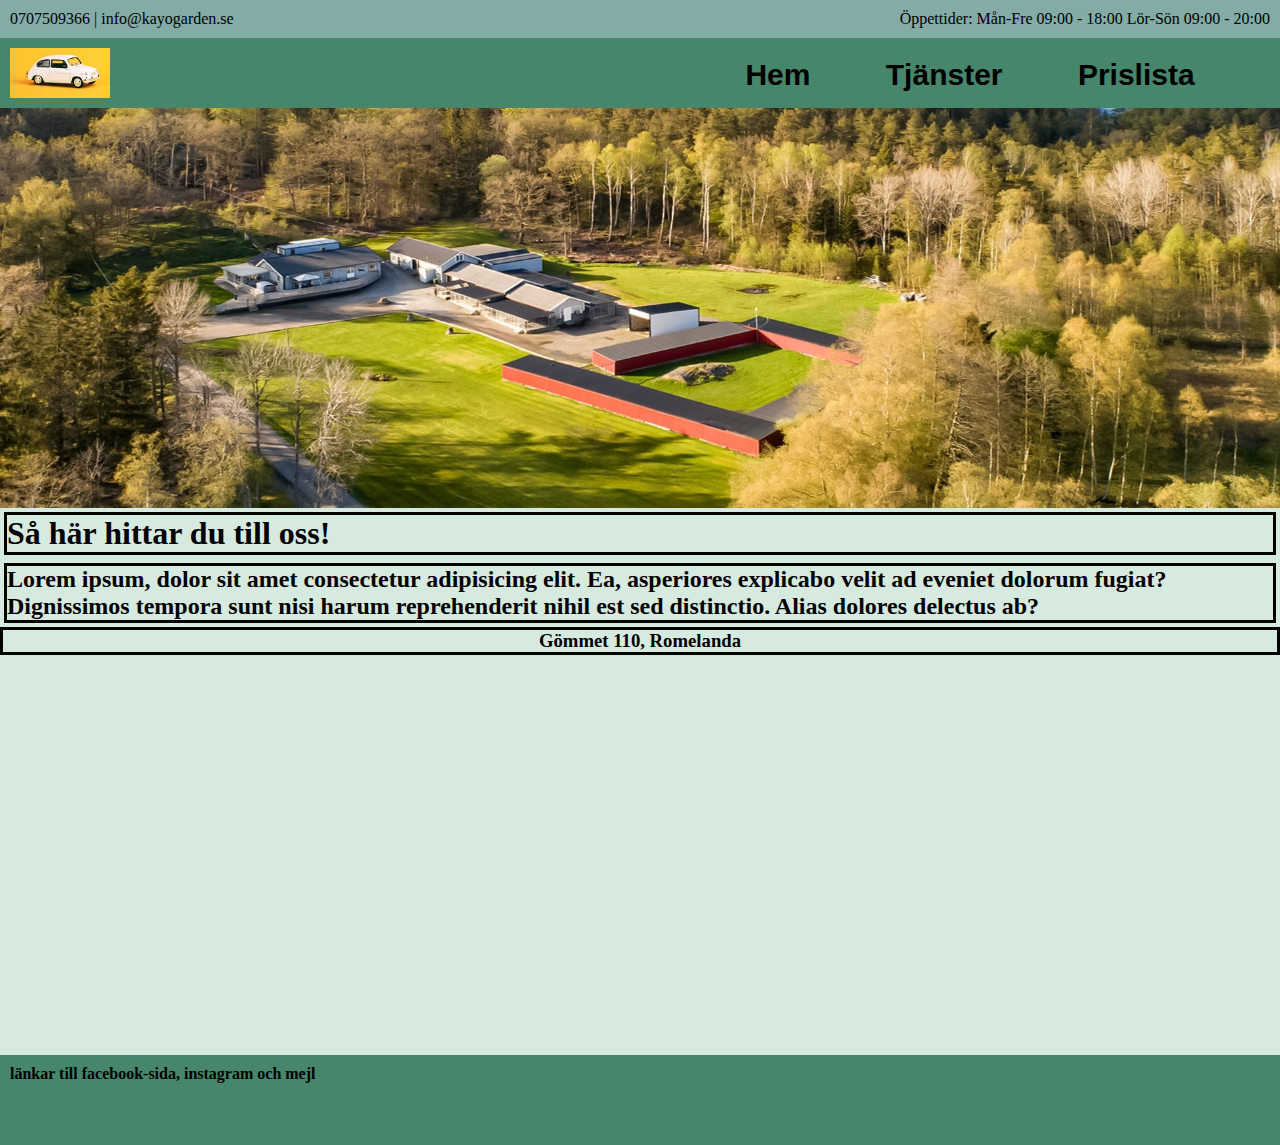
==== adress.html @ 545b648b "lektion: 2022-02-16" ====
<!DOCTYPE html>
<html lang="en">

<head>
    <meta charset="UTF-8">
    <meta http-equiv="X-UA-Compatible" content="IE=edge">
    <meta name="viewport" content="width=device-width, initial-scale=1.0">
    <title>Kayogården/Hitta hit</title>
    <link rel="stylesheet" href="css/style.css">
</head>

<body>
    <div class="wrapper4">
        <header class="miniheader" id="myHeader">
            <p class="mini-text">0707509366 | info@kayogarden.se</p>
            <p class="mini-text">Öppettider: Mån-Fre 09:00 - 18:00 Lör-Sön 09:00 - 20:00</p>
        </header>
        <div class="header">
            <img src="img/car.jpg" alt="egentligen loggan" id="logga">
            <ul id="navigation-links">
                <li><a class="link-list" href="index.html">Hem</a></li>
                <li><a class="link-list" href="services.html">Tjänster</a></li>
                <li><a class="link-list" href="prices.html">Prislista</a></li>
            </ul>
        </div>
        <img src="img/Gömmet2.jpg" alt="Foto: SE360" class="flygbild">
        <nav class="text" id="title4">
            <h1>Så här hittar du till oss!</h1>
        </nav>
        <article id="brödtext4" class="text">
            <h2>Lorem ipsum, dolor sit amet consectetur adipisicing elit. Ea, asperiores explicabo velit ad eveniet
                dolorum fugiat? Dignissimos tempora sunt nisi harum reprehenderit nihil est sed distinctio. Alias
                dolores delectus ab?</h2>
        </article>
        <article id="adress">
            <h3>Gömmet 110, Romelanda</h3>
        </article>
        <iframe id="maps"
            src="https://www.google.com/maps/embed?pb=!1m18!1m12!1m3!1d2581.9231965611275!2d12.020141216112695!3d57.96682862654651!2m3!1f0!2f0!3f0!3m2!1i1024!2i768!4f13.1!3m3!1m2!1s0x464567edb0d9605d%3A0xef751d055bce004d!2sG%C3%B6mmet%20110%2C%20442%2092%20Romelanda!5e1!3m2!1ssv!2sse!4v1646576235833!5m2!1ssv!2sse"
            width="100%" height="400" style="border:0;" allowfullscreen="" loading="lazy"></iframe>
        <footer class="footer">
            <h4>länkar till facebook-sida, instagram och mejl</h4>
        </footer>
    </div>
    <script src="js/script.js"></script>
</body>

</html>
---- css/style.css ----
* {
    margin: 0;
    padding: 0;
}

.wrapper1 {
    display: grid;
    width: 100%;
    height: 100vh;
    grid-template-areas: 
    "mh mh"
    "he he"
    "fl fl"
    "ti1 im1"
    "te1 im1"
    "s1 s1"
    "fo fo"
;
grid-template-columns: repeat(2);
grid-template-rows: repeat(7, 1fr);
}

#title1 {
    grid-area: ti1;
    border: solid;
    display: flex;
    justify-content: center;
}

#brödtext1 {
    grid-area: te1;
    border: solid;
    padding: 10px 50px 20px;
}

#image-sid1 {
    grid-area: im1;
    width: 30vw;
    height: 40vh;
    border: solid;
    padding: 15px 15px 15px;
}

.section1 {
    grid-area: s1;
    border: solid;
    padding: 10px 50px 20px;

}

.wrapper2 {
    display: grid;
    width: 100%;
    height: 100vh;
    grid-template-areas: 
    "mh mh mh"
    "he he he"
    "fl fl fl"
    "ti2 ti2 in"
    "te2 te2 in"
    "te2 te2 in"
    "te2 te2 im2"
    "fo fo fo"
;
grid-template-columns: repeat(3, 1fr);
grid-template-rows: repeat(8, 1fr);
}

#title-sid2 {
    grid-area: ti2;
}

#info {
    grid-area: in;
    width: 100px;
}

#image-sid2 {
    grid-area: im2;
    width: auto;
    height: 300px;
}

.wrapper3 {
    display: grid;
    width: 100%;
    height: 100vh;
    grid-template-areas: 
    "mh mh"
    "he he"
    "fl fl"
    "s3 s3"
    "fo fo"
;
grid-template-columns: repeat(2, 1fr);
grid-template-rows: repeat(7, 1fr);
}

.wrapper4 {
    display: grid;
    width: 100%;
    height: 100vh;
    grid-template-areas:
    "mh"
    "he"
    "fl"
    "ti4"
    "br4"
    "ad"
    "ma"
    "fo"
;
grid-template-columns: repeat(1, 1fr);
grid-template-rows: repeat(8, 1fr);
}

#title4 {
    grid-area: ti4;
    border: solid;
}

#brödtext4 {
    grid-area: br4;
    border: solid;
}

#adress {
    grid-area: ad;
    display: flex;
    justify-content: center;
    border: solid;
}

#maps {
    grid-area: ma;
}

/* Styling för element som förekommer i alla html-dokument */
.mini-text {
    color: black;
    margin: 10px;
}

.miniheader {
    grid-area: mh;
    display: flex;
    align-items: stretch;
    justify-content: space-between;
    position: sticky;
    top: 0;
    width: 100%;
    background: rgb(131, 172, 166);
    color: #f1f1f1;
}
.header {
    grid-area: he;
    background-color: rgb(70, 134, 106);
    display: flex;
    align-items: stretch;
    justify-content: space-between;
}
#logga {
    height: 50px;
    width: auto;
    padding: 10px 10px 10px;
}
#navigation-links {
    list-style: none;
    display: flex;
    justify-content: space-evenly;
    width: 600px;
    padding: 20px 10px 10px;
}
.link-list {
    text-decoration: none;
    color: black;
    font-size: 30px;
    font-family: Arial, Helvetica, sans-serif;
    font-weight: bolder;
}
.link-list:hover {
    color: chocolate;
}

.flygbild {
    grid-area: fl;
    width: 100%;
    height: 400px;
}

.text {
    margin: 4px;
    color: black;
    font-size: 1rem;
    font-family: Georgia, 'Times New Roman', Times, serif;
}

.footer {
    grid-area: fo;
    height: 60px;
    bottom: 0;
    padding: 10px 10px 20px;
    background-color: rgb(70, 134, 106);
}

body {
    background-color: rgb(214, 234, 224);
}
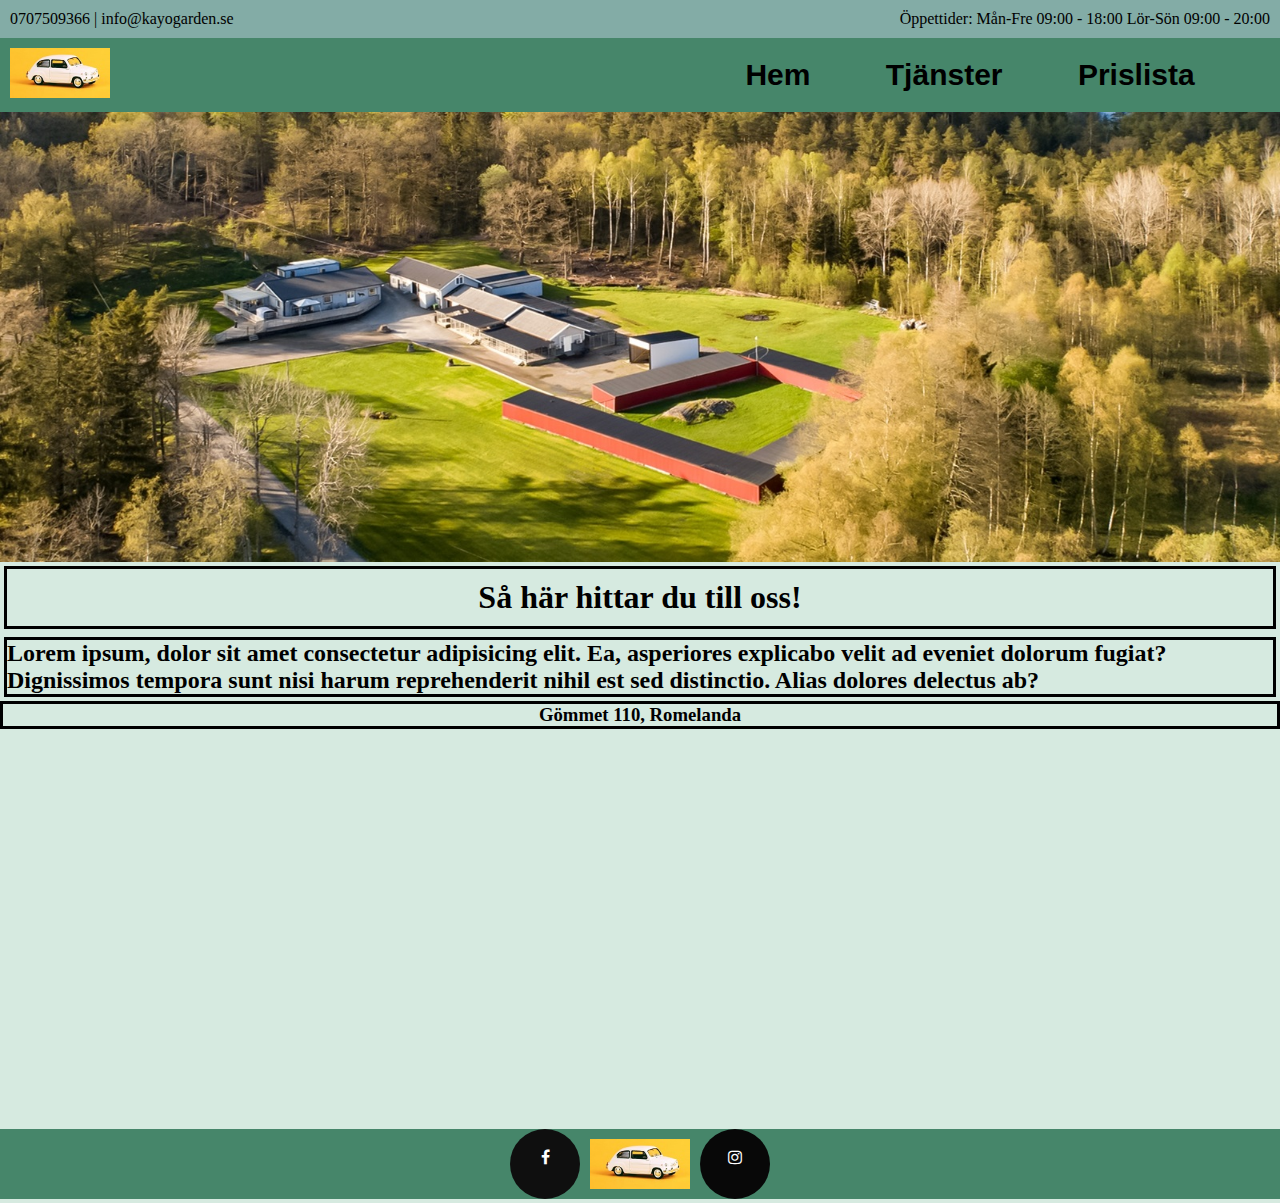
==== commit 82a88d48: "lagt till länkar på loggan så man kommer till startsidan. Dessa finns i headern och footern och i fo" ====
--- a/adress.html
+++ b/adress.html
@@ -16,14 +16,14 @@
             <p class="mini-text">Öppettider: Mån-Fre 09:00 - 18:00 Lör-Sön 09:00 - 20:00</p>
         </header>
         <div class="header">
-            <img src="img/car.jpg" alt="egentligen loggan" id="logga">
+            <a href="index.html"><img src="img/car.jpg" alt="egentligen loggan" id="logga"></a>
             <ul id="navigation-links">
                 <li><a class="link-list" href="index.html">Hem</a></li>
                 <li><a class="link-list" href="services.html">Tjänster</a></li>
                 <li><a class="link-list" href="prices.html">Prislista</a></li>
             </ul>
         </div>
-        <img src="img/Gömmet2.jpg" alt="Foto: SE360" class="flygbild">
+        <img src="img/Gömmet2.jpg" alt="Foto: SE360" title="Foto: SE360" class="flygbild">
         <nav class="text" id="title4">
             <h1>Så här hittar du till oss!</h1>
         </nav>
@@ -39,7 +39,12 @@
             src="https://www.google.com/maps/embed?pb=!1m18!1m12!1m3!1d2581.9231965611275!2d12.020141216112695!3d57.96682862654651!2m3!1f0!2f0!3f0!3m2!1i1024!2i768!4f13.1!3m3!1m2!1s0x464567edb0d9605d%3A0xef751d055bce004d!2sG%C3%B6mmet%20110%2C%20442%2092%20Romelanda!5e1!3m2!1ssv!2sse!4v1646576235833!5m2!1ssv!2sse"
             width="100%" height="400" style="border:0;" allowfullscreen="" loading="lazy"></iframe>
         <footer class="footer">
-            <h4>länkar till facebook-sida, instagram och mejl</h4>
+            <link rel="stylesheet"
+                href="https://cdnjs.cloudflare.com/ajax/libs/font-awesome/4.7.0/css/font-awesome.min.css">
+            <a href="https://www.facebook.com/Kayo-G%C3%A5rden-Hundpensionat-101744299124971/"
+                class="fa fa-facebook"></a>
+            <a href="index.html"><img src="img/car.jpg" alt="egentligen loggan" id="logga"></a>
+            <a href="#" class="fa fa-instagram"></a>
         </footer>
     </div>
     <script src="js/script.js"></script>
--- a/css/style.css
+++ b/css/style.css
@@ -22,9 +22,12 @@
 
 #title1 {
     grid-area: ti1;
-    border: solid;
-    display: flex;
-    justify-content: center;
+    width: auto;
+    height: 30px;
+    border: solid;
+    display: flex;
+    justify-content: center;
+    padding: 15px;
 }
 
 #brödtext1 {
@@ -44,8 +47,10 @@
 .section1 {
     grid-area: s1;
     border: solid;
-    padding: 10px 50px 20px;
-
+    height: 30vh;
+    padding: 50px;
+    display: flex;
+    justify-content: center;
 }
 
 .wrapper2 {
@@ -57,9 +62,9 @@
     "he he he"
     "fl fl fl"
     "ti2 ti2 in"
-    "te2 te2 in"
-    "te2 te2 in"
-    "te2 te2 im2"
+    "br2 br2 in"
+    "br2 br2 in"
+    "br2 br2 in"
     "fo fo fo"
 ;
 grid-template-columns: repeat(3, 1fr);
@@ -68,17 +73,28 @@
 
 #title-sid2 {
     grid-area: ti2;
-}
-
-#info {
+    border: solid;
+    display: flex;
+    justify-content: center;
+    padding: 20px;
+}
+
+.info {
     grid-area: in;
-    width: 100px;
+    width: auto;
+    height: 40vh;
+    border: solid;
+    padding: 10px 10px 0px;
 }
 
 #image-sid2 {
-    grid-area: im2;
     width: auto;
     height: 300px;
+}
+
+#brödtext2 {
+    grid-area: br2;
+    border: solid;
 }
 
 .wrapper3 {
@@ -117,6 +133,9 @@
 #title4 {
     grid-area: ti4;
     border: solid;
+    display: flex;
+    justify-content: center;
+    padding: 10px;
 }
 
 #brödtext4 {
@@ -162,7 +181,7 @@
 #logga {
     height: 50px;
     width: auto;
-    padding: 10px 10px 10px;
+    padding: 10px;
 }
 #navigation-links {
     list-style: none;
@@ -179,13 +198,13 @@
     font-weight: bolder;
 }
 .link-list:hover {
-    color: chocolate;
+    color: rgb(42, 40, 38);
 }
 
 .flygbild {
     grid-area: fl;
     width: 100%;
-    height: 400px;
+    height: 50vh;
 }
 
 .text {
@@ -197,11 +216,40 @@
 
 .footer {
     grid-area: fo;
-    height: 60px;
+    height: 70px;
     bottom: 0;
-    padding: 10px 10px 20px;
+    display: flex;
+    justify-content: center;
     background-color: rgb(70, 134, 106);
 }
+
+.fa {
+    padding: 20px;
+    font-size: 30px;
+    width: 30px;
+    text-align: center;
+    text-decoration: none;
+    border-radius: 50%;
+  }
+  
+  /* Add a hover effect if you want */
+  .fa:hover {
+    opacity: 0.7;
+  }
+  
+  /* Set a specific color for each brand */
+  
+  /* Facebook */
+  .fa-facebook {
+    background: #0f0f0f;
+    color: white;
+  }
+  
+  /* Twitter */
+  .fa-instagram {
+    background: #080808;
+    color: white;
+  }
 
 body {
     background-color: rgb(214, 234, 224);
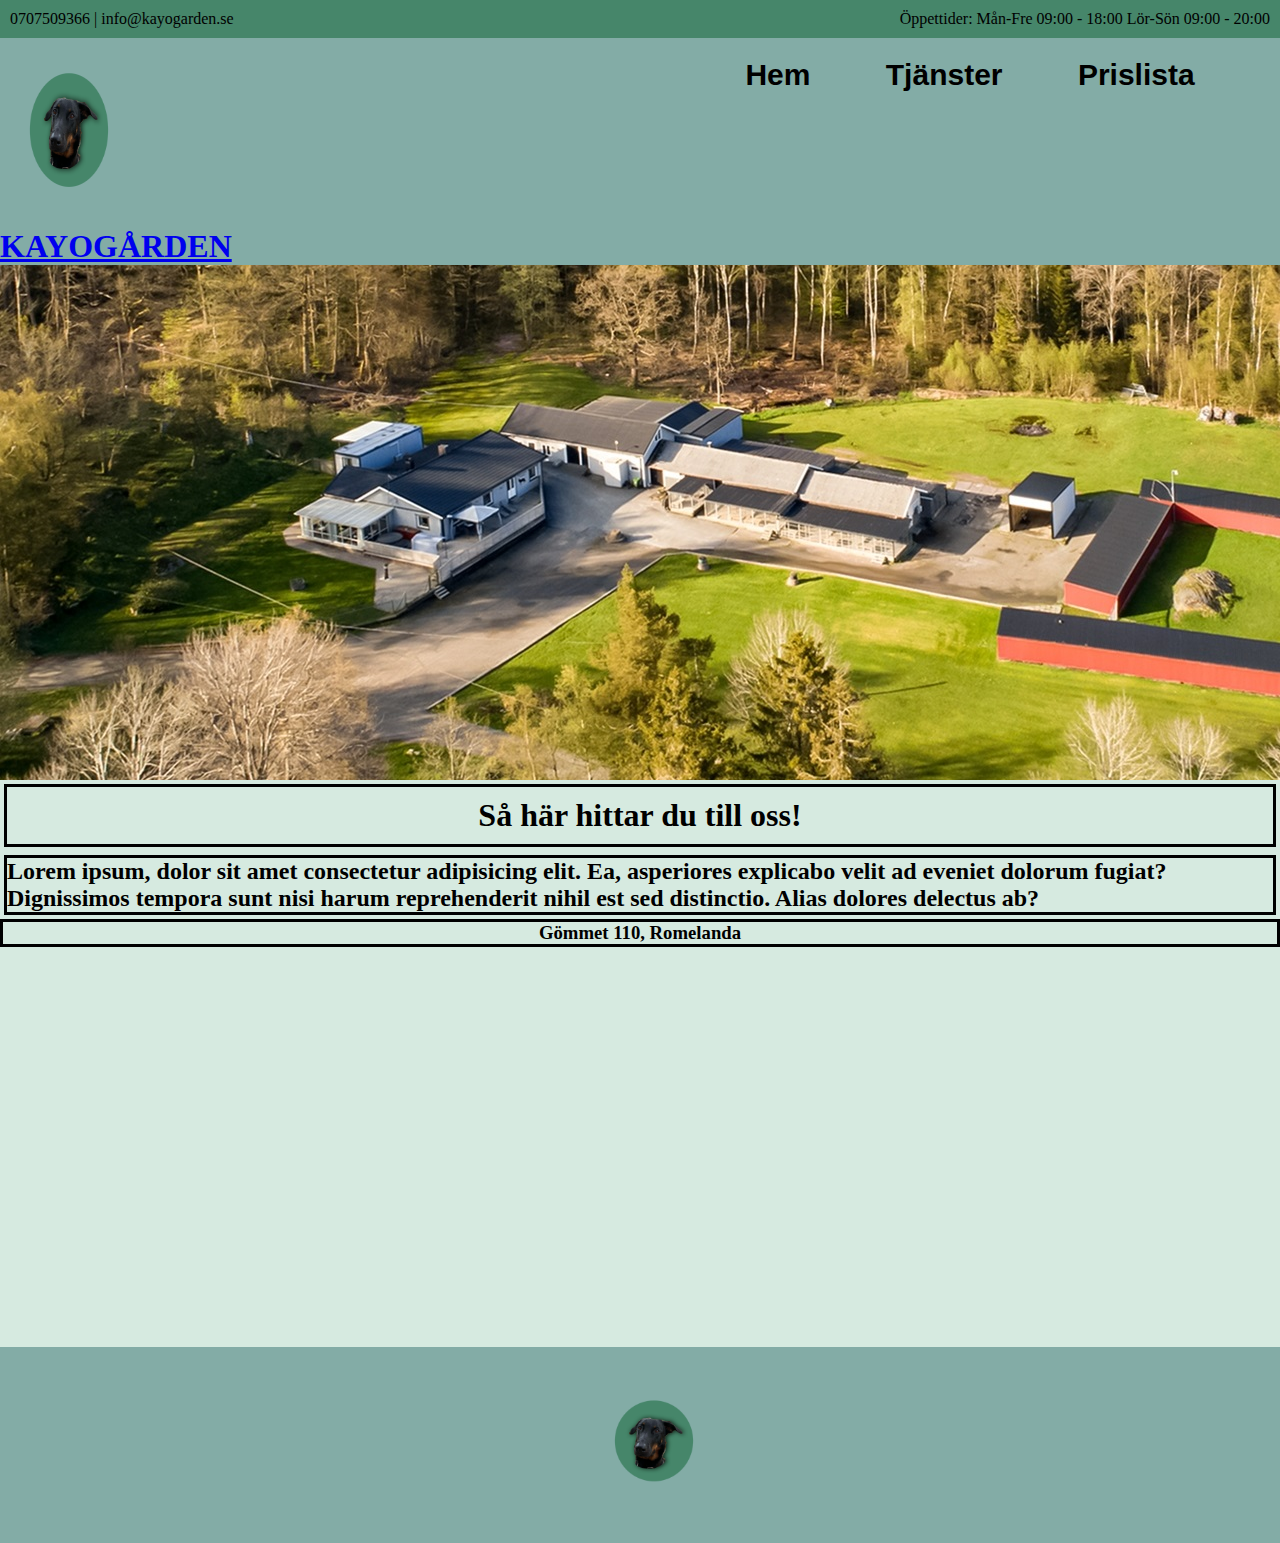
==== commit 5a846dbd: "uppdaterat html så alla har samma innehåll i header & footer" ====
--- a/adress.html
+++ b/adress.html
@@ -7,6 +7,8 @@
     <meta name="viewport" content="width=device-width, initial-scale=1.0">
     <title>Kayogården/Hitta hit</title>
     <link rel="stylesheet" href="css/style.css">
+    <link rel="stylesheet" href="https://use.fontawesome.com/releases/v5.14.0/css/all.css"
+        integrity="sha384-HzLeBuhoNPvSl5KYnjx0BT+WB0QEEqLprO+NBkkk5gbc67FTaL7XIGa2w1L0Xbgc" crossorigin="anonymous" />
 </head>
 
 <body>
@@ -16,14 +18,16 @@
             <p class="mini-text">Öppettider: Mån-Fre 09:00 - 18:00 Lör-Sön 09:00 - 20:00</p>
         </header>
         <div class="header">
-            <a href="index.html"><img src="img/car.jpg" alt="egentligen loggan" id="logga"></a>
+            <a href="index.html"><img src="img/logga.png" alt="Kayogårdens logga" class="logga">
+                <h1>KAYOGÅRDEN</h1>
+            </a>
             <ul id="navigation-links">
                 <li><a class="link-list" href="index.html">Hem</a></li>
                 <li><a class="link-list" href="services.html">Tjänster</a></li>
                 <li><a class="link-list" href="prices.html">Prislista</a></li>
             </ul>
         </div>
-        <img src="img/Gömmet2.jpg" alt="Foto: SE360" title="Foto: SE360" class="flygbild">
+        <section class="flygbild" title="Foto: SE360"> </section>
         <nav class="text" id="title4">
             <h1>Så här hittar du till oss!</h1>
         </nav>
@@ -39,12 +43,11 @@
             src="https://www.google.com/maps/embed?pb=!1m18!1m12!1m3!1d2581.9231965611275!2d12.020141216112695!3d57.96682862654651!2m3!1f0!2f0!3f0!3m2!1i1024!2i768!4f13.1!3m3!1m2!1s0x464567edb0d9605d%3A0xef751d055bce004d!2sG%C3%B6mmet%20110%2C%20442%2092%20Romelanda!5e1!3m2!1ssv!2sse!4v1646576235833!5m2!1ssv!2sse"
             width="100%" height="400" style="border:0;" allowfullscreen="" loading="lazy"></iframe>
         <footer class="footer">
-            <link rel="stylesheet"
-                href="https://cdnjs.cloudflare.com/ajax/libs/font-awesome/4.7.0/css/font-awesome.min.css">
-            <a href="https://www.facebook.com/Kayo-G%C3%A5rden-Hundpensionat-101744299124971/"
-                class="fa fa-facebook"></a>
-            <a href="index.html"><img src="img/car.jpg" alt="egentligen loggan" id="logga"></a>
-            <a href="#" class="fa fa-instagram"></a>
+            <div class="social_icons">
+                <a href="https://www.facebook.com/Kayo-G%C3%A5rden-Hundpensionat-101744299124971/"
+                    class="social__icon--link" target="_blank"><i class="fab fa-facebook"></i></a>
+                <a href="index.html"><img src="img/logga.png" alt="Kayogårdens logga" id="logga_footer"></a>
+                <a href="/" class="social__icon--link"><i class="fab fa-instagram"></i></a>
         </footer>
     </div>
     <script src="js/script.js"></script>
--- a/css/style.css
+++ b/css/style.css
@@ -155,6 +155,11 @@
 }
 
 /* Styling för element som förekommer i alla html-dokument */
+
+body {
+    background-color: rgb(214, 234, 224);
+}
+
 .mini-text {
     color: black;
     margin: 10px;
@@ -168,20 +173,22 @@
     position: sticky;
     top: 0;
     width: 100%;
-    background: rgb(131, 172, 166);
+    background: rgb(70, 134, 106);
     color: #f1f1f1;
 }
 .header {
     grid-area: he;
-    background-color: rgb(70, 134, 106);
+    background-color:rgb(131, 172, 166);
     display: flex;
     align-items: stretch;
     justify-content: space-between;
 }
-#logga {
-    height: 50px;
-    width: auto;
-    padding: 10px;
+.logga {
+    height: 20vh;
+    width: 10vw;
+    padding: 5px;
+    display: flex;
+    justify-content: space-between;
 }
 #navigation-links {
     list-style: none;
@@ -203,8 +210,10 @@
 
 .flygbild {
     grid-area: fl;
-    width: 100%;
-    height: 50vh;
+    width: auto;
+    height: 55vh;
+    padding: 10px;
+    background-image: url(../img/Gömmet3.jpg);
 }
 
 .text {
@@ -214,43 +223,25 @@
     font-family: Georgia, 'Times New Roman', Times, serif;
 }
 
+/* Footer CSS */
 .footer {
     grid-area: fo;
-    height: 70px;
-    bottom: 0;
-    display: flex;
-    justify-content: center;
-    background-color: rgb(70, 134, 106);
-}
-
-.fa {
-    padding: 20px;
-    font-size: 30px;
-    width: 30px;
-    text-align: center;
-    text-decoration: none;
-    border-radius: 50%;
+    width: ;
+    background-color: rgb(131, 172, 166);
+    padding: 2rem 0;
+    display: flex;
+    justify-content: center;
+    align-items: stretch;
   }
-  
-  /* Add a hover effect if you want */
-  .fa:hover {
-    opacity: 0.7;
-  }
-  
-  /* Set a specific color for each brand */
-  
-  /* Facebook */
-  .fa-facebook {
-    background: #0f0f0f;
-    color: white;
-  }
-  
-  /* Twitter */
-  .fa-instagram {
-    background: #080808;
-    color: white;
-  }
-
-body {
-    background-color: rgb(214, 234, 224);
-}
+
+.social_icons {
+    grid-area: fo;
+    display: flex;
+    width: 100px;
+
+}
+
+#logga_footer {
+    grid-area: fo;
+    width: 8rem;
+}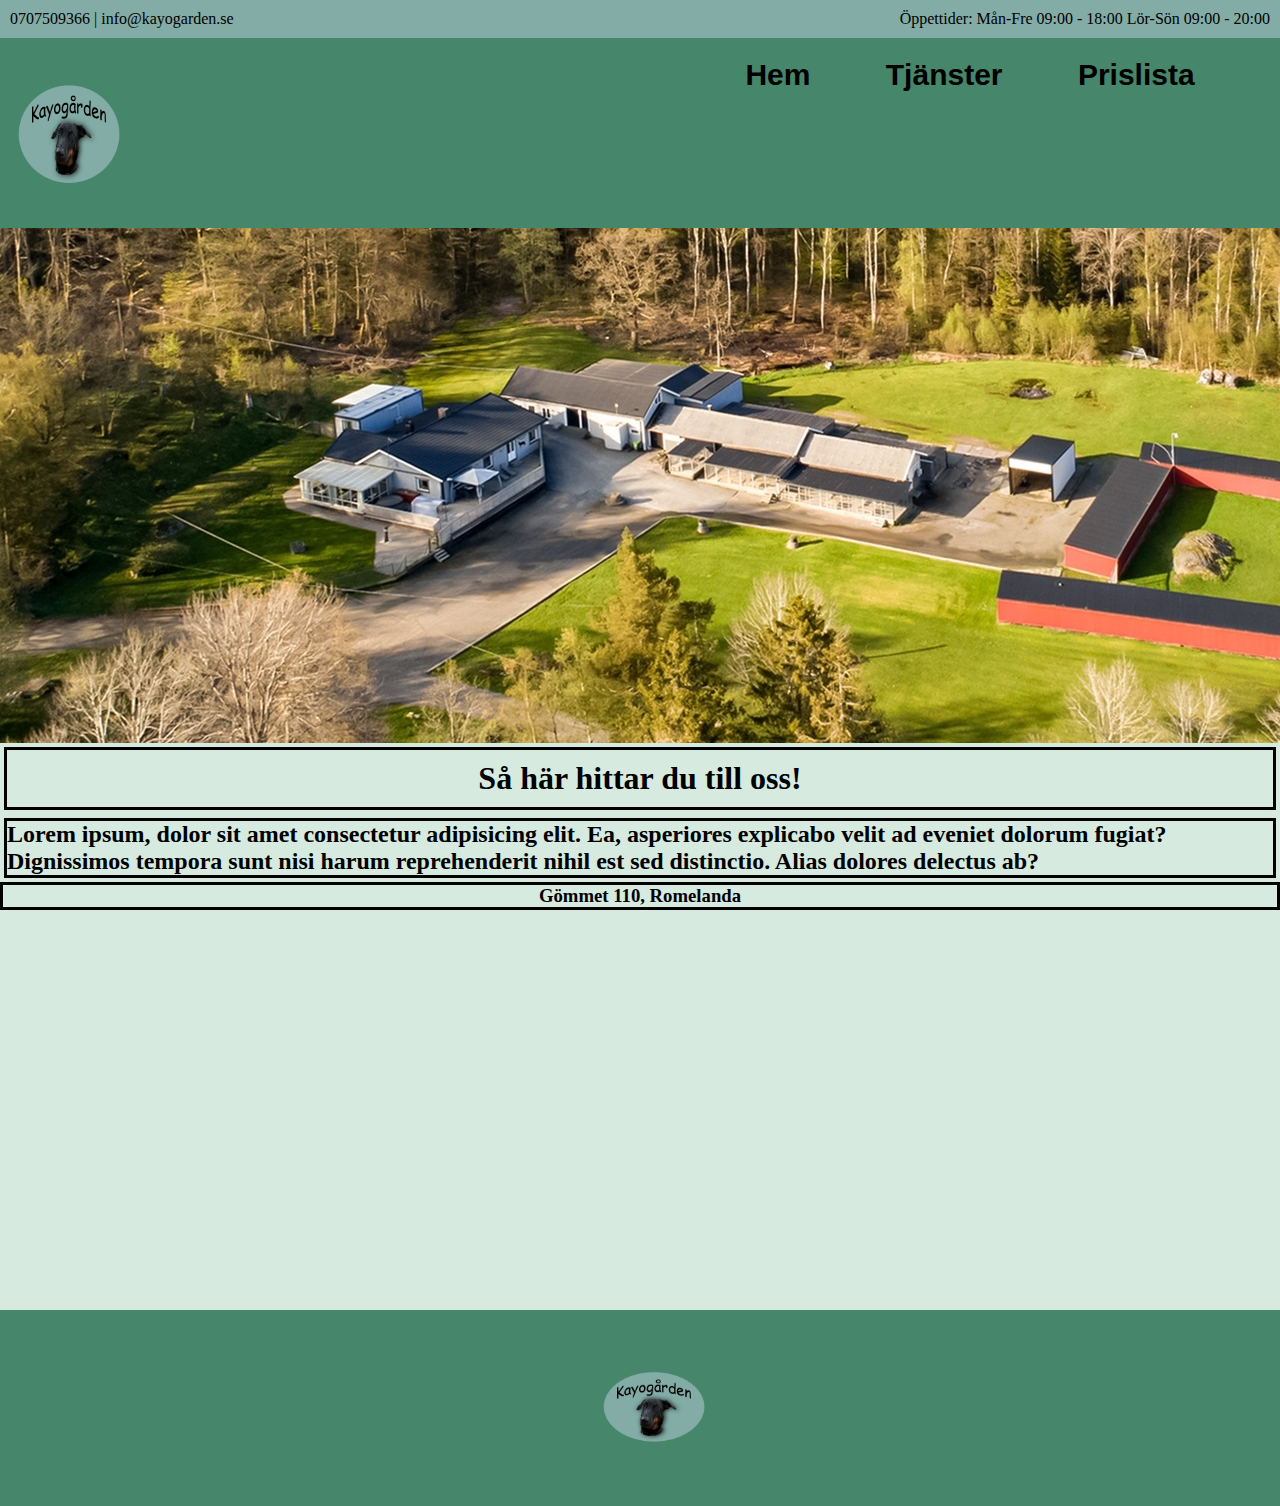
==== commit 04e3dcf3: "2022-03-26" ====
--- a/adress.html
+++ b/adress.html
@@ -18,9 +18,7 @@
             <p class="mini-text">Öppettider: Mån-Fre 09:00 - 18:00 Lör-Sön 09:00 - 20:00</p>
         </header>
         <div class="header">
-            <a href="index.html"><img src="img/logga.png" alt="Kayogårdens logga" class="logga">
-                <h1>KAYOGÅRDEN</h1>
-            </a>
+            <a href="index.html"><img src="img/logga.png" alt="Kayogårdens logga" class="logga"></a>
             <ul id="navigation-links">
                 <li><a class="link-list" href="index.html">Hem</a></li>
                 <li><a class="link-list" href="services.html">Tjänster</a></li>
--- a/css/style.css
+++ b/css/style.css
@@ -173,12 +173,12 @@
     position: sticky;
     top: 0;
     width: 100%;
-    background: rgb(70, 134, 106);
+    background: rgb(131, 172, 166);
     color: #f1f1f1;
 }
 .header {
     grid-area: he;
-    background-color:rgb(131, 172, 166);
+    background-color:rgb(70, 134, 106);
     display: flex;
     align-items: stretch;
     justify-content: space-between;
@@ -226,8 +226,8 @@
 /* Footer CSS */
 .footer {
     grid-area: fo;
-    width: ;
-    background-color: rgb(131, 172, 166);
+    width: auto ;
+    background-color: rgb(70, 134, 106);
     padding: 2rem 0;
     display: flex;
     justify-content: center;
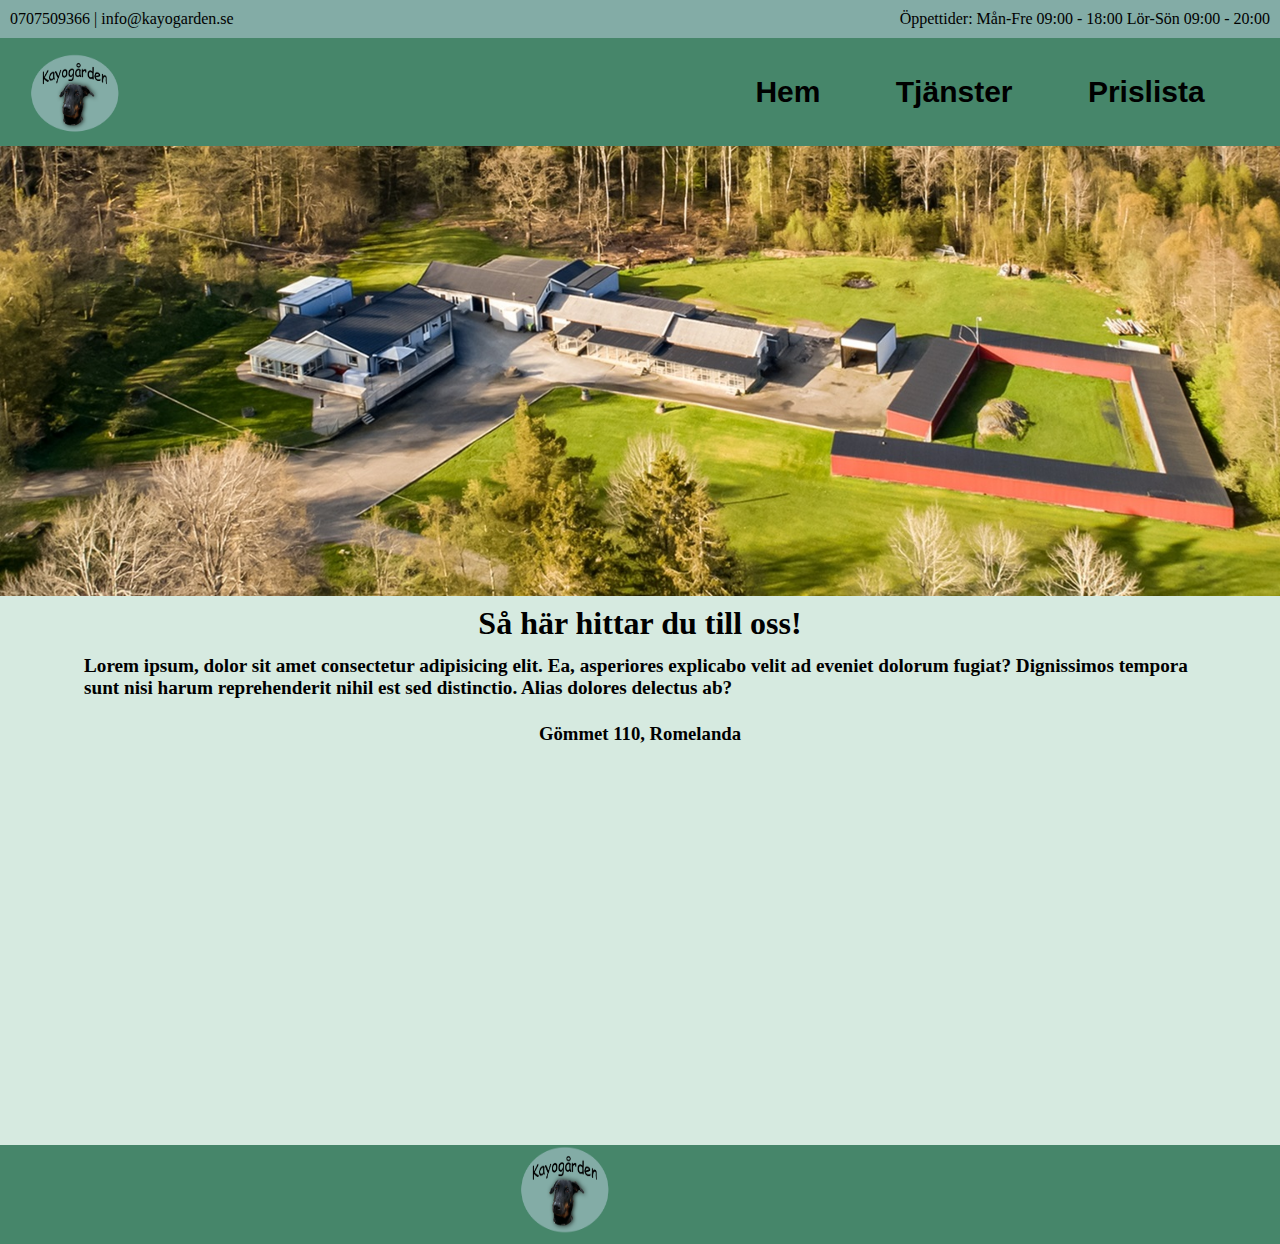
==== commit bb4739d8: "2022-03-28" ====
--- a/adress.html
+++ b/adress.html
@@ -41,10 +41,10 @@
             src="https://www.google.com/maps/embed?pb=!1m18!1m12!1m3!1d2581.9231965611275!2d12.020141216112695!3d57.96682862654651!2m3!1f0!2f0!3f0!3m2!1i1024!2i768!4f13.1!3m3!1m2!1s0x464567edb0d9605d%3A0xef751d055bce004d!2sG%C3%B6mmet%20110%2C%20442%2092%20Romelanda!5e1!3m2!1ssv!2sse!4v1646576235833!5m2!1ssv!2sse"
             width="100%" height="400" style="border:0;" allowfullscreen="" loading="lazy"></iframe>
         <footer class="footer">
-            <div class="social_icons">
+            <div class="social__icons">
                 <a href="https://www.facebook.com/Kayo-G%C3%A5rden-Hundpensionat-101744299124971/"
                     class="social__icon--link" target="_blank"><i class="fab fa-facebook"></i></a>
-                <a href="index.html"><img src="img/logga.png" alt="Kayogårdens logga" id="logga_footer"></a>
+                <a href="index.html"><img src="img/logga.png" alt="Kayogårdens logga" id="logo_footer"></a>
                 <a href="/" class="social__icon--link"><i class="fab fa-instagram"></i></a>
         </footer>
     </div>
--- a/css/style.css
+++ b/css/style.css
@@ -16,7 +16,7 @@
     "s1 s1"
     "fo fo"
 ;
-grid-template-columns: repeat(2);
+grid-template-columns: repeat(2, 1fr);
 grid-template-rows: repeat(7, 1fr);
 }
 
@@ -61,14 +61,12 @@
     "mh mh mh"
     "he he he"
     "fl fl fl"
-    "ti2 ti2 in"
-    "br2 br2 in"
-    "br2 br2 in"
-    "br2 br2 in"
+    "ti2 img1 in"
+    "br2 img2 in"
     "fo fo fo"
 ;
 grid-template-columns: repeat(3, 1fr);
-grid-template-rows: repeat(8, 1fr);
+grid-template-rows: repeat(6, 1fr);
 }
 
 #title-sid2 {
@@ -76,25 +74,45 @@
     border: solid;
     display: flex;
     justify-content: center;
-    padding: 20px;
-}
-
-.info {
-    grid-area: in;
-    width: auto;
-    height: 40vh;
-    border: solid;
-    padding: 10px 10px 0px;
-}
-
-#image-sid2 {
-    width: auto;
-    height: 300px;
+    padding: 10px;
+    width: auto;
+    height: 6vh;
 }
 
 #brödtext2 {
     grid-area: br2;
     border: solid;
+    height: auto;
+    width: auto;
+}
+
+#img1-sid2 {
+    grid-area: img1;
+    width: 20vw;
+    height: 25vh;
+    padding: 10px;
+}
+
+#img2-sid2 {
+    grid-area: img2;
+    width: 20vw;
+    height: 25vh;
+    padding: 10px;
+}
+.info2 {
+    grid-area: in;
+    display: flex;
+    width: 20vw;
+    height: 50vh;
+    padding: 20px;
+    border-left: 3px solid #000;
+    flex-direction: column;
+}
+
+#img3-sid2 {
+    height: 15vh;
+    width: 10vw;
+    right: 0;
 }
 
 .wrapper3 {
@@ -105,11 +123,29 @@
     "mh mh"
     "he he"
     "fl fl"
-    "s3 s3"
+    "br3 in2"
     "fo fo"
 ;
 grid-template-columns: repeat(2, 1fr);
 grid-template-rows: repeat(7, 1fr);
+}
+
+#brödtext3 {
+    grid-area: br3;
+    display: flex;
+    flex-direction: column;
+    border: solid;
+}
+
+.info {
+    grid-area: inf;
+    width: 30%;
+    background-color: lightpink;
+    height: 90%;
+    float: right;
+    min-height: 1px;
+    border-left: 3px solid #000;
+    flex-direction: column;
 }
 
 .wrapper4 {
@@ -132,22 +168,23 @@
 
 #title4 {
     grid-area: ti4;
-    border: solid;
-    display: flex;
-    justify-content: center;
-    padding: 10px;
+    display: flex;
+    justify-content: center;
+    padding: 5px 10px 5px;
+    font-size: 1rem;
 }
 
 #brödtext4 {
     grid-area: br4;
-    border: solid;
+    padding: 0px 80px 10px;
+    font-size: 0.8rem;
 }
 
 #adress {
     grid-area: ad;
     display: flex;
     justify-content: center;
-    border: solid;
+    padding: 10px 10px 0px;
 }
 
 #maps {
@@ -178,24 +215,24 @@
 }
 .header {
     grid-area: he;
+    width: auto;
+    height: 12vh;
     background-color:rgb(70, 134, 106);
     display: flex;
     align-items: stretch;
     justify-content: space-between;
 }
 .logga {
-    height: 20vh;
-    width: 10vw;
-    padding: 5px;
-    display: flex;
-    justify-content: space-between;
+    height: 9vh;
+    width: 7vw;
+    padding: 15px 30px 20px;
 }
 #navigation-links {
     list-style: none;
     display: flex;
     justify-content: space-evenly;
+    align-items: center;
     width: 600px;
-    padding: 20px 10px 10px;
 }
 .link-list {
     text-decoration: none;
@@ -211,9 +248,9 @@
 .flygbild {
     grid-area: fl;
     width: auto;
-    height: 55vh;
-    padding: 10px;
+    height: 50vh;
     background-image: url(../img/Gömmet3.jpg);
+    background-size: cover;
 }
 
 .text {
@@ -226,22 +263,50 @@
 /* Footer CSS */
 .footer {
     grid-area: fo;
-    width: auto ;
     background-color: rgb(70, 134, 106);
-    padding: 2rem 0;
-    display: flex;
-    justify-content: center;
-    align-items: stretch;
-  }
-
-.social_icons {
-    grid-area: fo;
-    display: flex;
-    width: 100px;
-
-}
-
-#logga_footer {
-    grid-area: fo;
-    width: 8rem;
+    display: flex;
+    justify-content: center;
+    height: 11vh;
+    bottom: 0;
+}
+  
+#logo_footer {
+    cursor: pointer;
+    width: 7vw;
+    height: 10vh;
+}
+
+.social__icon--link {
+    color: #fff;
+    font-size: 24px;
+}
+
+.social__icons {
+    width: 240px;
+    justify-content: space-evenly;
+    flex-direction: row;
+}
+  
+@media screen and (max-width: 768px) {
+    #logo_footer {
+      margin-bottom: 2rem;
+    }
+  
+    .social__media--wrap {
+      flex-direction: column;
+    }
+}
+
+/* Styling för info-sektionen i sida 2&3  */
+
+.öppettider {
+    padding: 10px;
+}
+
+.betalning {
+    padding: 10px;
+}
+
+.regler{
+    padding: 10px 30px 10px;
 }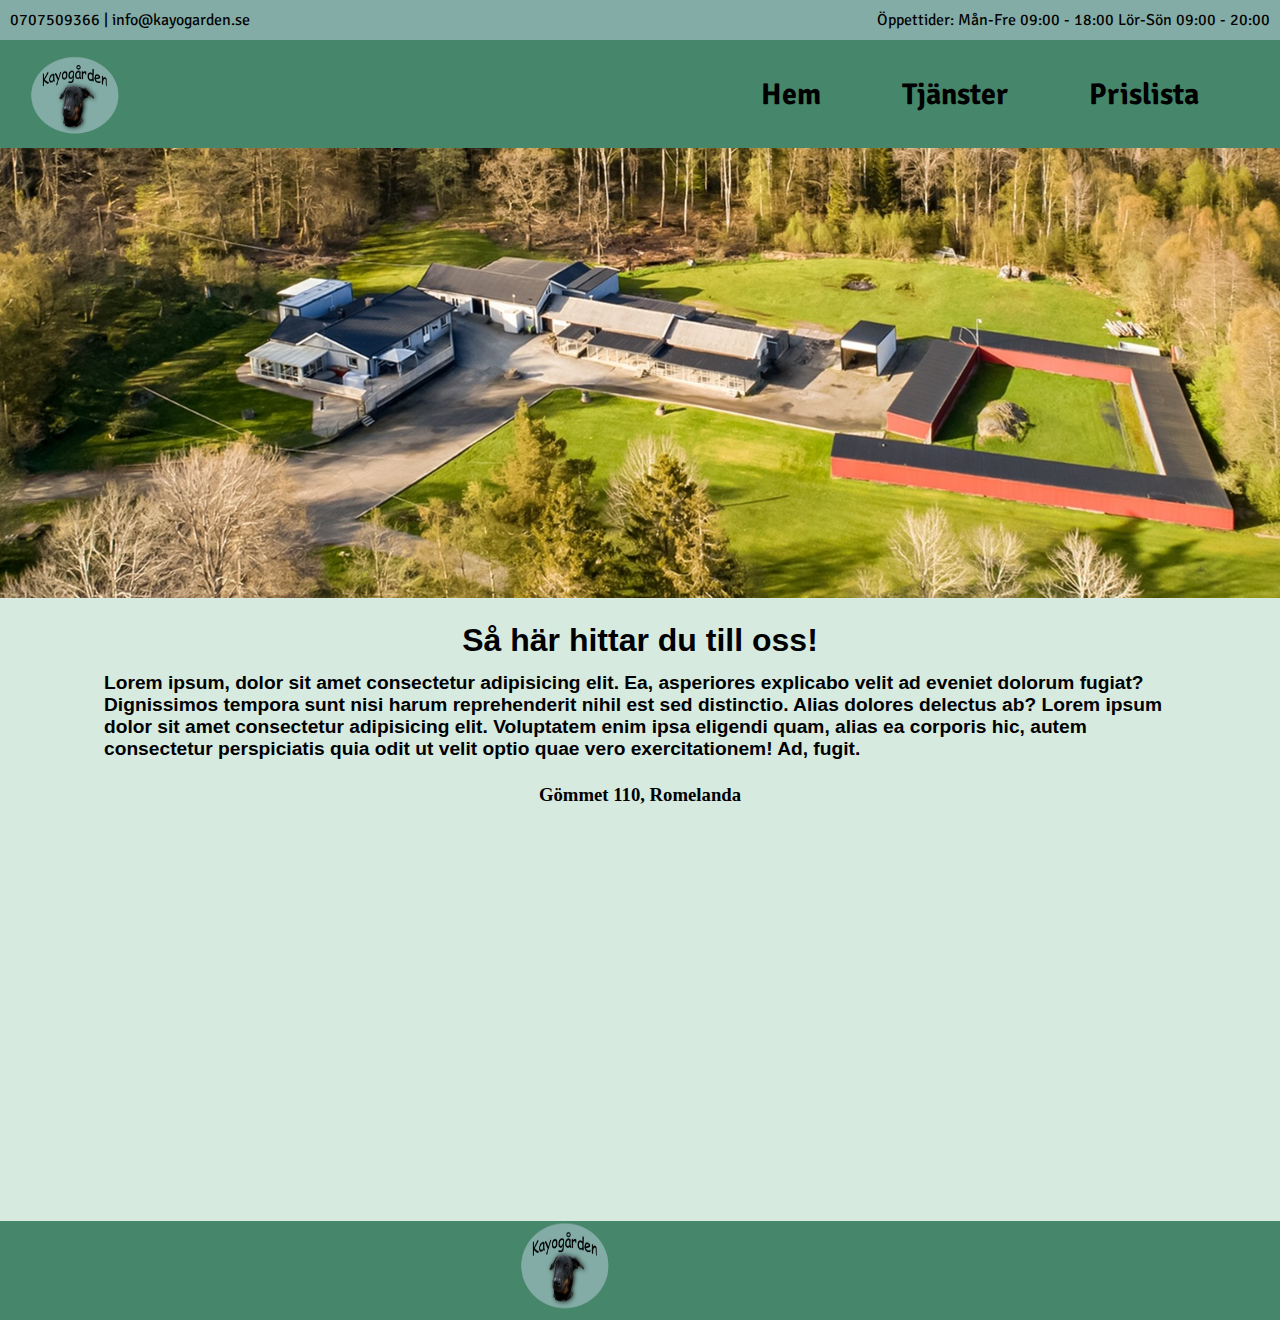
==== commit b4e22576: "fix och trix" ====
--- a/adress.html
+++ b/adress.html
@@ -32,7 +32,9 @@
         <article id="brödtext4" class="text">
             <h2>Lorem ipsum, dolor sit amet consectetur adipisicing elit. Ea, asperiores explicabo velit ad eveniet
                 dolorum fugiat? Dignissimos tempora sunt nisi harum reprehenderit nihil est sed distinctio. Alias
-                dolores delectus ab?</h2>
+                dolores delectus ab? Lorem ipsum dolor sit amet consectetur adipisicing elit. Voluptatem enim ipsa
+                eligendi quam, alias ea corporis hic, autem consectetur perspiciatis quia odit ut velit optio quae vero
+                exercitationem! Ad, fugit.</h2>
         </article>
         <article id="adress">
             <h3>Gömmet 110, Romelanda</h3>
--- a/css/style.css
+++ b/css/style.css
@@ -1,3 +1,6 @@
+@import url('https://fonts.googleapis.com/css2?family=Signika+Negative:wght@400;700&display=swap');
+
+
 * {
     margin: 0;
     padding: 0;
@@ -44,7 +47,7 @@
     padding: 15px 15px 15px;
 }
 
-.section1 {
+#section1 {
     grid-area: s1;
     border: solid;
     height: 30vh;
@@ -170,13 +173,13 @@
     grid-area: ti4;
     display: flex;
     justify-content: center;
-    padding: 5px 10px 5px;
+    padding: 20px 10px 5px;
     font-size: 1rem;
 }
 
 #brödtext4 {
     grid-area: br4;
-    padding: 0px 80px 10px;
+    padding: 0px 100px 10px;
     font-size: 0.8rem;
 }
 
@@ -189,6 +192,7 @@
 
 #maps {
     grid-area: ma;
+    padding: 0px 0px 15px;
 }
 
 /* Styling för element som förekommer i alla html-dokument */
@@ -200,6 +204,7 @@
 .mini-text {
     color: black;
     margin: 10px;
+    font-family: 'Signika Negative', sans-serif;
 }
 
 .miniheader {
@@ -233,6 +238,7 @@
     justify-content: space-evenly;
     align-items: center;
     width: 600px;
+    
 }
 .link-list {
     text-decoration: none;
@@ -240,6 +246,7 @@
     font-size: 30px;
     font-family: Arial, Helvetica, sans-serif;
     font-weight: bolder;
+    font-family: 'Signika Negative', sans-serif;
 }
 .link-list:hover {
     color: rgb(42, 40, 38);
@@ -257,7 +264,7 @@
     margin: 4px;
     color: black;
     font-size: 1rem;
-    font-family: Georgia, 'Times New Roman', Times, serif;
+    font-family:'PT Sans', sans-serif;
 }
 
 /* Footer CSS */
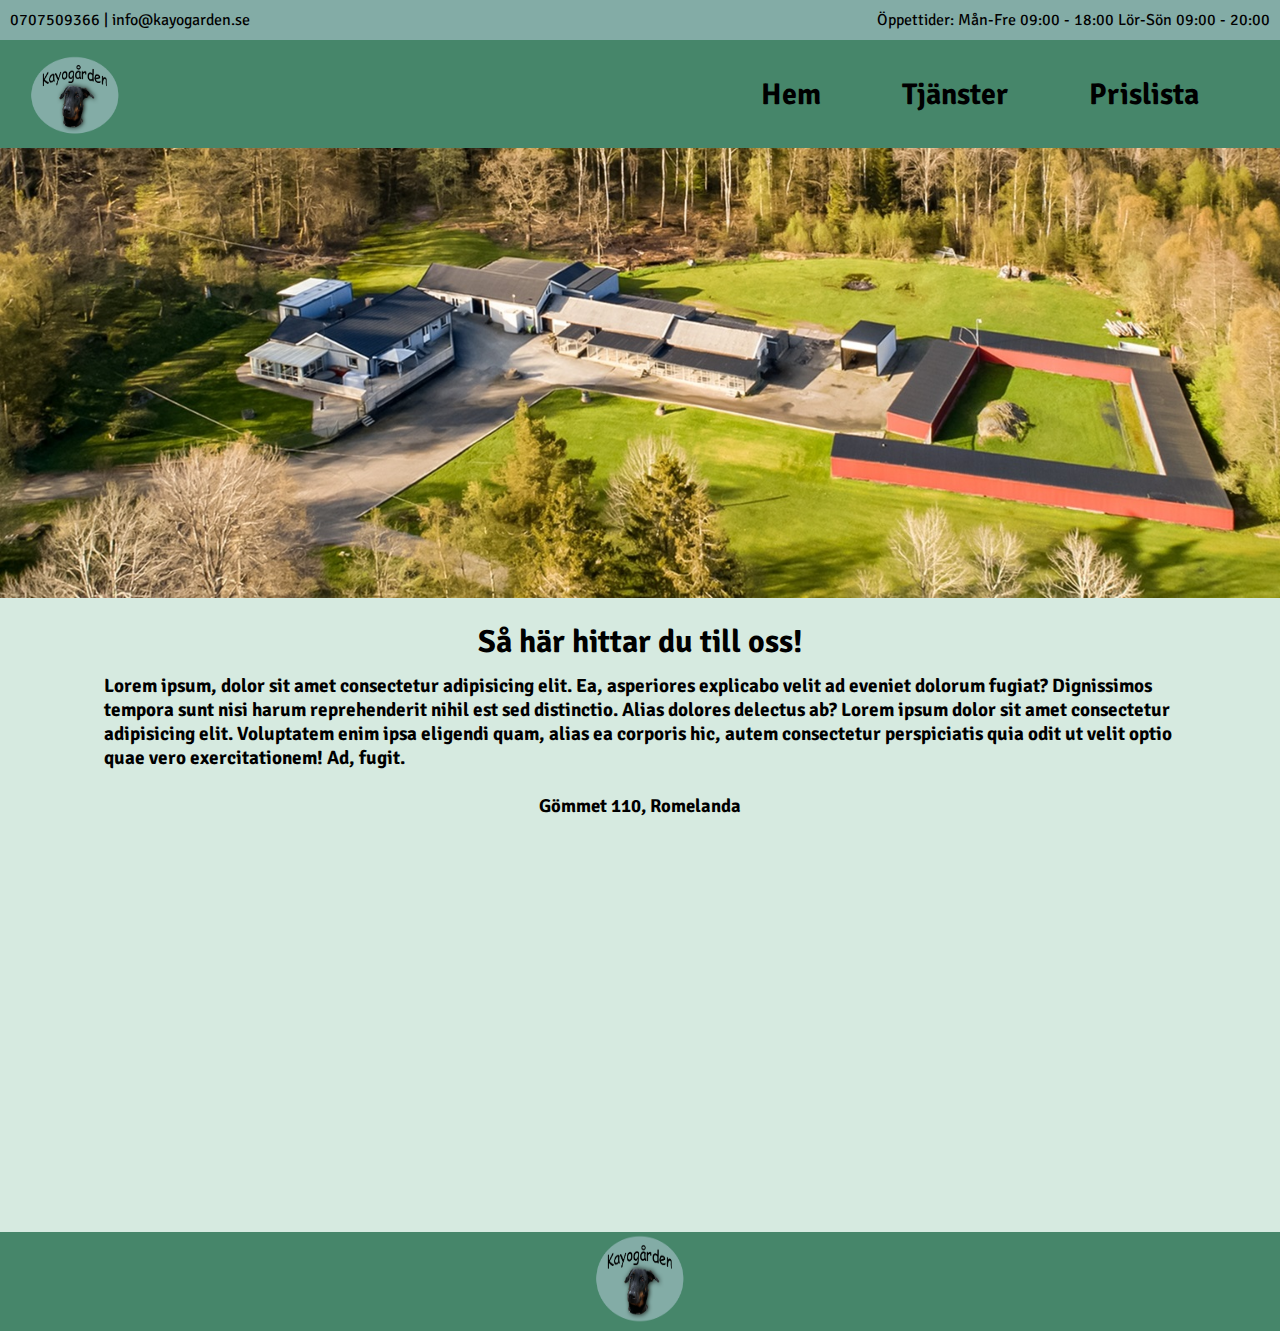
==== commit 77f5829f: "fixat efter validering" ====
--- a/adress.html
+++ b/adress.html
@@ -25,7 +25,7 @@
                 <li><a class="link-list" href="prices.html">Prislista</a></li>
             </ul>
         </div>
-        <section class="flygbild" title="Foto: SE360"> </section>
+        <div class="flygbild" title="Foto: SE360"> </div>
         <nav class="text" id="title4">
             <h1>Så här hittar du till oss!</h1>
         </nav>
@@ -41,13 +41,14 @@
         </article>
         <iframe id="maps"
             src="https://www.google.com/maps/embed?pb=!1m18!1m12!1m3!1d2581.9231965611275!2d12.020141216112695!3d57.96682862654651!2m3!1f0!2f0!3f0!3m2!1i1024!2i768!4f13.1!3m3!1m2!1s0x464567edb0d9605d%3A0xef751d055bce004d!2sG%C3%B6mmet%20110%2C%20442%2092%20Romelanda!5e1!3m2!1ssv!2sse!4v1646576235833!5m2!1ssv!2sse"
-            width="100%" height="400" style="border:0;" allowfullscreen="" loading="lazy"></iframe>
+            style="border:0;" loading="lazy"></iframe>
         <footer class="footer">
             <div class="social__icons">
                 <a href="https://www.facebook.com/Kayo-G%C3%A5rden-Hundpensionat-101744299124971/"
                     class="social__icon--link" target="_blank"><i class="fab fa-facebook"></i></a>
                 <a href="index.html"><img src="img/logga.png" alt="Kayogårdens logga" id="logo_footer"></a>
                 <a href="/" class="social__icon--link"><i class="fab fa-instagram"></i></a>
+            </div>
         </footer>
     </div>
     <script src="js/script.js"></script>
--- a/css/style.css
+++ b/css/style.css
@@ -4,6 +4,8 @@
 * {
     margin: 0;
     padding: 0;
+    scroll-behavior: smooth;
+    font-family: 'Signika Negative', sans-serif;
 }
 
 .wrapper1 {
@@ -64,8 +66,8 @@
     "mh mh mh"
     "he he he"
     "fl fl fl"
-    "ti2 img1 in"
-    "br2 img2 in"
+    "ti2 img1 in2"
+    "br2 img2 in2"
     "fo fo fo"
 ;
 grid-template-columns: repeat(3, 1fr);
@@ -102,14 +104,38 @@
     height: 25vh;
     padding: 10px;
 }
-.info2 {
-    grid-area: in;
-    display: flex;
-    width: 20vw;
-    height: 50vh;
-    padding: 20px;
+
+#info-sid2 {
+    grid-area: in2;
+    width: 40%;
+    background-color: lightpink;
+    height: 90%;
+    float: right;
+    min-height: 1px;
     border-left: 3px solid #000;
     flex-direction: column;
+    padding: 10px 50px 10px;
+    right: 0;
+}
+
+#öppettider-innehåll {
+    padding: 10px;
+    display: flex;
+    flex-direction: column;
+}
+
+#öppettider-si2 {
+    padding: 10px;
+    display: flex;
+    justify-content: flex-end;
+}
+
+#betalning-sid2 {
+    padding: 10px;
+}
+
+#regler-sid2 {
+    padding: 10px 30px 10px;
 }
 
 #img3-sid2 {
@@ -126,7 +152,7 @@
     "mh mh"
     "he he"
     "fl fl"
-    "br3 in2"
+    "br3 in3"
     "fo fo"
 ;
 grid-template-columns: repeat(2, 1fr);
@@ -140,15 +166,35 @@
     border: solid;
 }
 
-.info {
-    grid-area: inf;
-    width: 30%;
-    background-color: lightpink;
-    height: 90%;
-    float: right;
-    min-height: 1px;
+#info-sid3 {
+    grid-area: in3;
+    display: flex;
+    width: 20vw;
+    height: 50vh;
+    padding: 20px;
     border-left: 3px solid #000;
     flex-direction: column;
+    justify-content: flex-end;
+}
+
+#öppettider-innehåll {
+    padding: 10px;
+    display: flex;
+    flex-direction: column;
+}
+
+#öppettider-sid3 {
+    padding: 10px;
+    display: flex;
+    justify-content: flex-end;
+}
+
+#betalning-sid3 {
+    padding: 10px;
+}
+
+#regler-sid3 {
+    padding: 10px 30px 10px;
 }
 
 .wrapper4 {
@@ -193,6 +239,9 @@
 #maps {
     grid-area: ma;
     padding: 0px 0px 15px;
+    width: 100%;
+    height: 400px;
+    
 }
 
 /* Styling för element som förekommer i alla html-dokument */
@@ -244,9 +293,7 @@
     text-decoration: none;
     color: black;
     font-size: 30px;
-    font-family: Arial, Helvetica, sans-serif;
     font-weight: bolder;
-    font-family: 'Signika Negative', sans-serif;
 }
 .link-list:hover {
     color: rgb(42, 40, 38);
@@ -264,7 +311,6 @@
     margin: 4px;
     color: black;
     font-size: 1rem;
-    font-family:'PT Sans', sans-serif;
 }
 
 /* Footer CSS */
@@ -290,8 +336,10 @@
 
 .social__icons {
     width: 240px;
+    display: flex;
     justify-content: space-evenly;
     flex-direction: row;
+    align-items: center;
 }
   
 @media screen and (max-width: 768px) {
@@ -302,18 +350,4 @@
     .social__media--wrap {
       flex-direction: column;
     }
-}
-
-/* Styling för info-sektionen i sida 2&3  */
-
-.öppettider {
-    padding: 10px;
-}
-
-.betalning {
-    padding: 10px;
-}
-
-.regler{
-    padding: 10px 30px 10px;
 }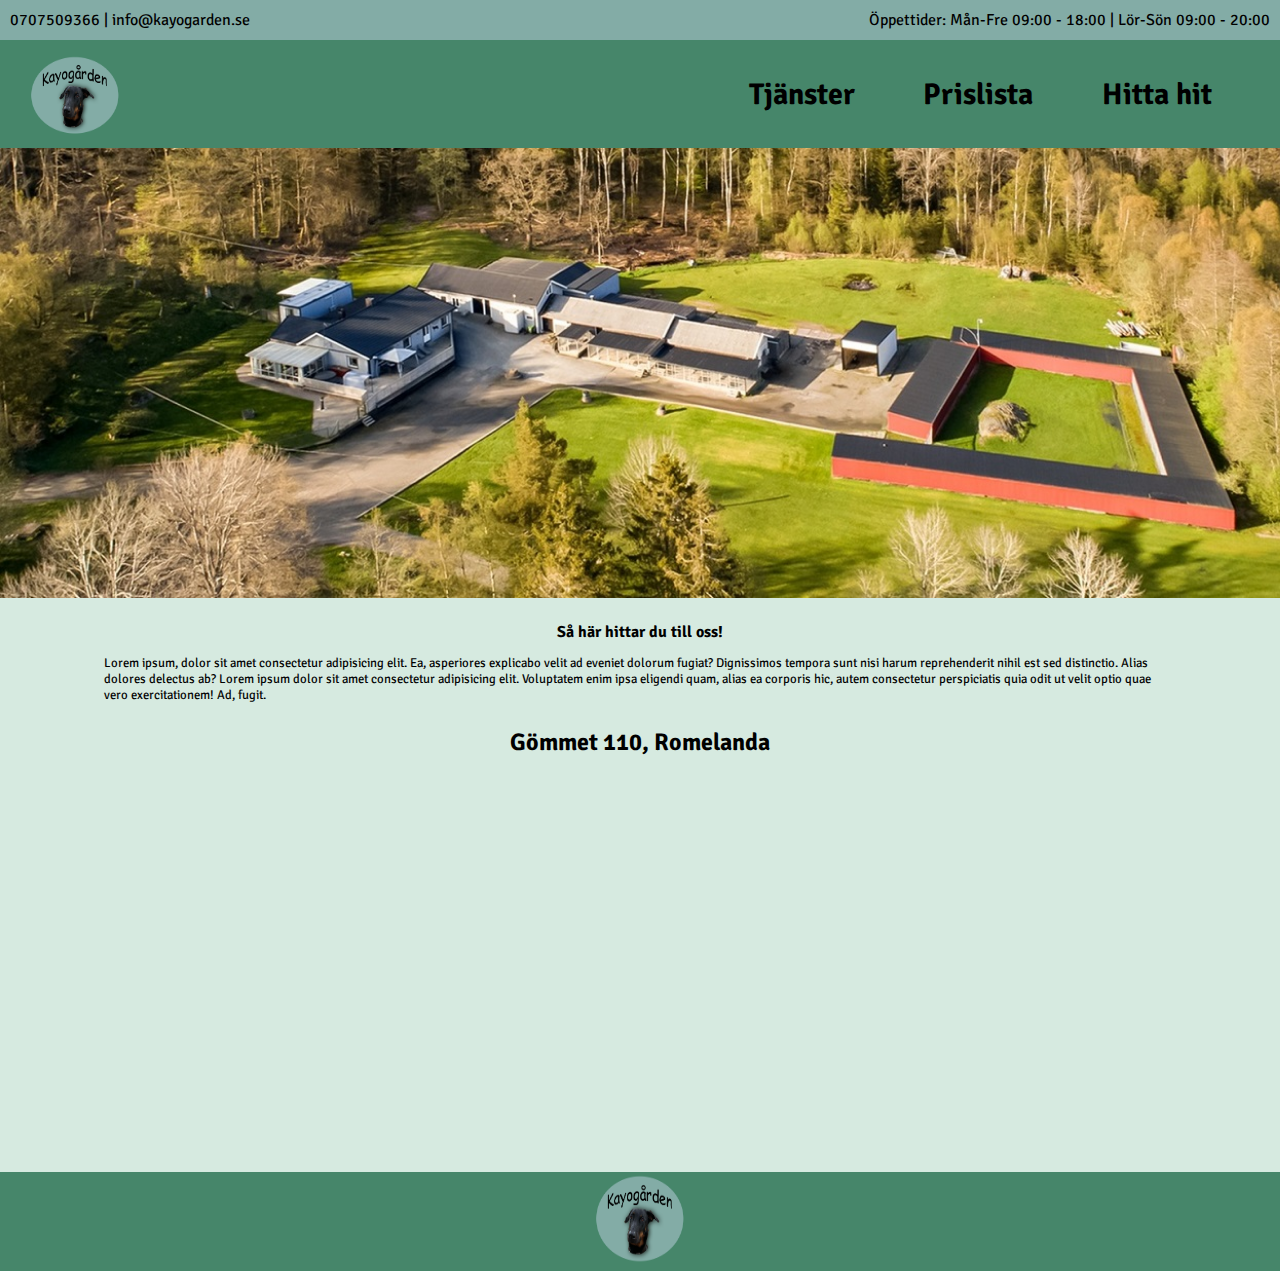
==== commit 16185e4e: "update" ====
--- a/adress.html
+++ b/adress.html
@@ -15,30 +15,27 @@
     <div class="wrapper4">
         <header class="miniheader" id="myHeader">
             <p class="mini-text">0707509366 | info@kayogarden.se</p>
-            <p class="mini-text">Öppettider: Mån-Fre 09:00 - 18:00 Lör-Sön 09:00 - 20:00</p>
+            <p class="mini-text">Öppettider: Mån-Fre 09:00 - 18:00 | Lör-Sön 09:00 - 20:00</p>
         </header>
         <div class="header">
             <a href="index.html"><img src="img/logga.png" alt="Kayogårdens logga" class="logga"></a>
             <ul id="navigation-links">
-                <li><a class="link-list" href="index.html">Hem</a></li>
                 <li><a class="link-list" href="services.html">Tjänster</a></li>
                 <li><a class="link-list" href="prices.html">Prislista</a></li>
+                <li><a class="link-list" href="adress.html">Hitta hit</a></li>
             </ul>
         </div>
         <div class="flygbild" title="Foto: SE360"> </div>
-        <nav class="text" id="title4">
-            <h1>Så här hittar du till oss!</h1>
-        </nav>
-        <article id="brödtext4" class="text">
-            <h2>Lorem ipsum, dolor sit amet consectetur adipisicing elit. Ea, asperiores explicabo velit ad eveniet
-                dolorum fugiat? Dignissimos tempora sunt nisi harum reprehenderit nihil est sed distinctio. Alias
-                dolores delectus ab? Lorem ipsum dolor sit amet consectetur adipisicing elit. Voluptatem enim ipsa
-                eligendi quam, alias ea corporis hic, autem consectetur perspiciatis quia odit ut velit optio quae vero
-                exercitationem! Ad, fugit.</h2>
-        </article>
-        <article id="adress">
-            <h3>Gömmet 110, Romelanda</h3>
-        </article>
+        <h1 class="text" id="title4">Så här hittar du till oss!</h1>
+        <p id="text4" class="text">Lorem ipsum, dolor sit amet consectetur adipisicing elit. Ea, asperiores
+            explicabo velit ad eveniet
+            dolorum fugiat? Dignissimos tempora sunt nisi harum reprehenderit nihil est sed distinctio. Alias
+            dolores delectus ab? Lorem ipsum dolor sit amet consectetur adipisicing elit. Voluptatem enim ipsa
+            eligendi quam, alias ea corporis hic, autem consectetur perspiciatis quia odit ut velit optio quae vero
+            exercitationem! Ad, fugit.</p>
+
+        <h2 id="adress">Gömmet 110, Romelanda</h2>
+
         <iframe id="maps"
             src="https://www.google.com/maps/embed?pb=!1m18!1m12!1m3!1d2581.9231965611275!2d12.020141216112695!3d57.96682862654651!2m3!1f0!2f0!3f0!3m2!1i1024!2i768!4f13.1!3m3!1m2!1s0x464567edb0d9605d%3A0xef751d055bce004d!2sG%C3%B6mmet%20110%2C%20442%2092%20Romelanda!5e1!3m2!1ssv!2sse!4v1646576235833!5m2!1ssv!2sse"
             style="border:0;" loading="lazy"></iframe>
--- a/css/style.css
+++ b/css/style.css
@@ -12,7 +12,7 @@
     display: grid;
     width: 100%;
     height: 100vh;
-    grid-template-areas: 
+    grid-template-areas:
     "mh mh"
     "he he"
     "fl fl"
@@ -35,7 +35,7 @@
     padding: 15px;
 }
 
-#brödtext1 {
+#text1 {
     grid-area: te1;
     border: solid;
     padding: 10px 50px 20px;
@@ -84,7 +84,7 @@
     height: 6vh;
 }
 
-#brödtext2 {
+#text2 {
     grid-area: br2;
     border: solid;
     height: auto;
@@ -108,7 +108,6 @@
 #info-sid2 {
     grid-area: in2;
     width: 40%;
-    background-color: lightpink;
     height: 90%;
     float: right;
     min-height: 1px;
@@ -118,13 +117,13 @@
     right: 0;
 }
 
-#öppettider-innehåll {
+#hours-innehåll {
     padding: 10px;
     display: flex;
     flex-direction: column;
 }
 
-#öppettider-si2 {
+#hours-si2 {
     padding: 10px;
     display: flex;
     justify-content: flex-end;
@@ -159,7 +158,7 @@
 grid-template-rows: repeat(7, 1fr);
 }
 
-#brödtext3 {
+#text3 {
     grid-area: br3;
     display: flex;
     flex-direction: column;
@@ -170,31 +169,29 @@
     grid-area: in3;
     display: flex;
     width: 20vw;
-    height: 50vh;
+    height: 30vh;
     padding: 20px;
     border-left: 3px solid #000;
     flex-direction: column;
+    
+}
+
+#hours-innehåll {
+    padding: 10px;
+}
+
+#hours-sid3 {
+    padding: 10px;
+    display: flex;
     justify-content: flex-end;
 }
 
-#öppettider-innehåll {
-    padding: 10px;
-    display: flex;
-    flex-direction: column;
-}
-
-#öppettider-sid3 {
-    padding: 10px;
-    display: flex;
-    justify-content: flex-end;
-}
-
 #betalning-sid3 {
     padding: 10px;
 }
 
 #regler-sid3 {
-    padding: 10px 30px 10px;
+    padding: 10px;
 }
 
 .wrapper4 {
@@ -223,7 +220,7 @@
     font-size: 1rem;
 }
 
-#brödtext4 {
+#text4 {
     grid-area: br4;
     padding: 0px 100px 10px;
     font-size: 0.8rem;
@@ -303,7 +300,7 @@
     grid-area: fl;
     width: auto;
     height: 50vh;
-    background-image: url(../img/Gömmet3.jpg);
+    background-image: url(../img/g3.jpg);
     background-size: cover;
 }
 
